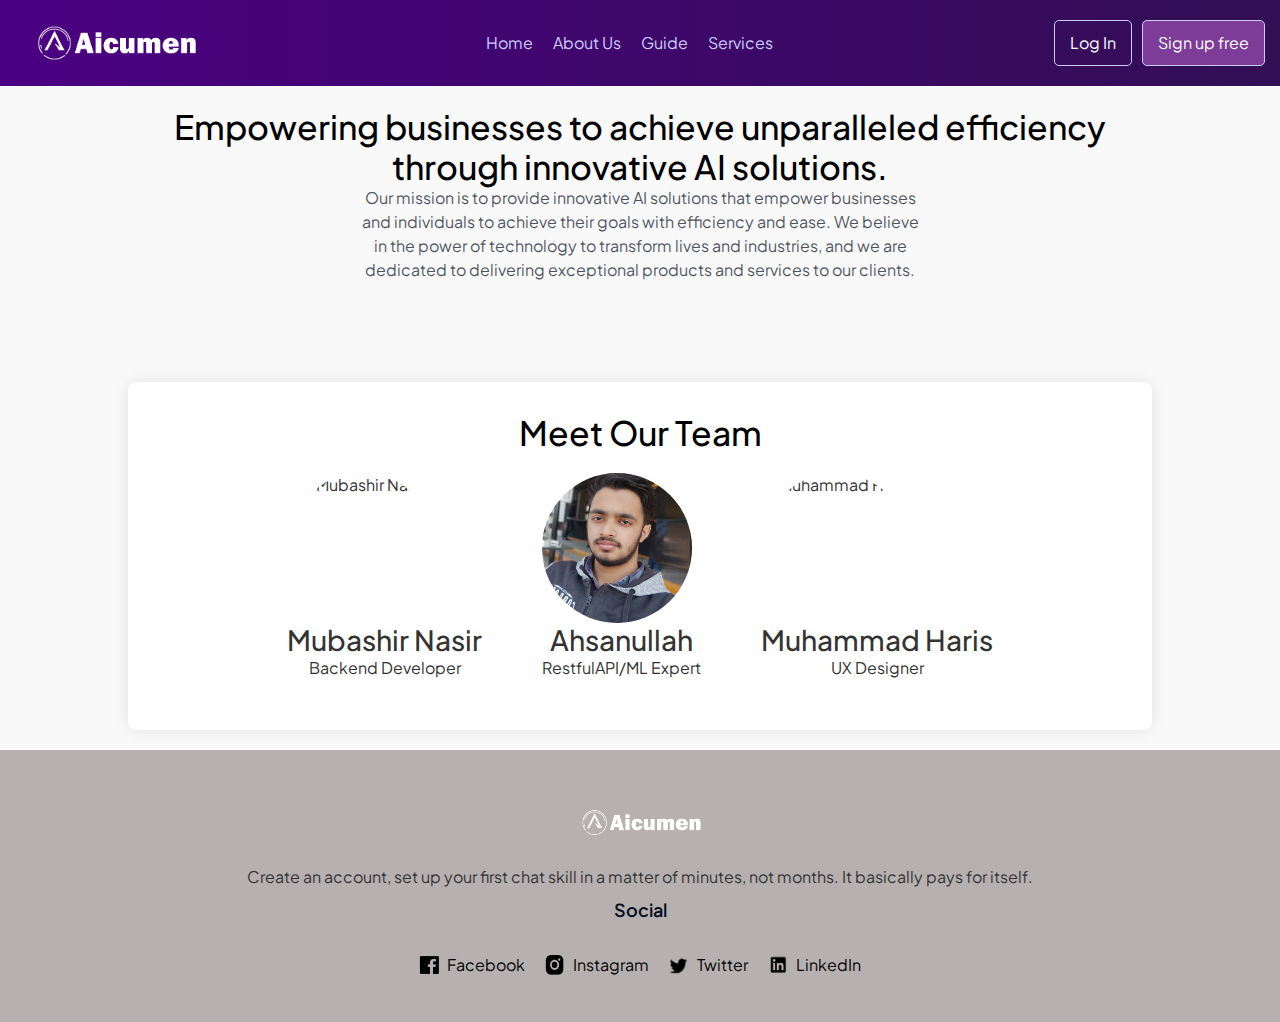
==== aboutus.html @ 12ede1b3 "Update aboutus.html" ====
<!DOCTYPE html>
<html lang="en">

<head>
    <meta charset="UTF-8">
    <meta name="viewport" content="width=device-width, initial-scale=1.0">
    <title>About Us - Aicumen.AI</title>
    <link href="https://fonts.googleapis.com/css2?family=Plus+Jakarta+Sans:wght@300;400;500;600;700;800&display=swap" rel="stylesheet">
    <link rel="stylesheet" href="assets/css/bootstrap.min.css">
    <link rel="stylesheet" href="assets/css/main.css">
    <style>
        body {
            font-family: 'Plus Jakarta Sans', sans-serif;
            margin: 0;
            padding: 0;
            background-color: #f9f9f9;
            color: #333;
            display: flex;
            flex-direction: column;
            min-height: 100vh;
        }

        header {
            background-image: linear-gradient(to right, #4B0082, #320e54);
            color: white;
            padding: 0 15px;
            display: flex;
            align-items: center;
            justify-content: space-between;
            width: 100%;
            position: relative;
            z-index: 1000;
        }

        .header-logo img {
            width: 200px;
            height: auto;
        }

        .nav-links {
            display: flex;
            align-items: center;
            justify-content: center;
            flex-grow: 1;
            z-index: 1000;
        }

        .nav-links a {
            color: #ccccff;
            margin: 0 10px;
            text-decoration: none;
            font-size: 1em;
            position: relative;
            z-index: 1000;
        }

        .nav-links a:hover {
            color: white;
        }

        .nav-buttons {
            display: flex;
            align-items: center;
            z-index: 1001;
        }

        .nav-buttons a {
            color: white;
            padding: 10px 15px;
            margin-left: 10px;
            text-decoration: none;
            border-radius: 5px;
            border: 1px solid #ccccff;
            position: relative;
            z-index: 1000;
        }

        .nav-buttons .signup {
            background-color: #7D3C98;
        }

        .nav-buttons .login:hover,
        .nav-buttons .signup:hover {
            background-color: #ccccff;
            color: #4B0082;
        }

        .menu-icon {
            display: none;
            flex-direction: column;
            cursor: pointer;
            z-index: 1002;
        }

        .menu-icon div {
            width: 25px;
            height: 3px;
            background-color: white;
            margin: 4px;
        }

        @media (max-width: 768px) {
            .nav-links,
            .nav-buttons {
                display: none;
                flex-direction: column;
                align-items: flex-start;
                width: 100%;
                background-color: #4B0082;
                position: absolute;
                top: 60px;
                left: 0;
                padding: 10px 0;
                z-index: 999;
            }

            .nav-links.show {
                display: flex;
            }

            .nav-buttons.show {
                display: flex;
                flex-direction: column;
                align-items: flex-start;
                width: 100%;
            }

            .nav-links a,
            .nav-buttons a {
                padding: 10px 20px;
                width: 100%;
                text-align: left;
                margin: 5px 0;
            }

            .menu-icon {
                display: flex;
            }
        }

        .container {
            width: 80%;
            margin: 0 auto;
            padding: 20px 0;
            flex: 1;
        }

        .content {
            background: white;
            padding: 30px;
            border-radius: 8px;
            box-shadow: 0 0 15px rgba(0, 0, 0, 0.1);
            text-align: center;
        }

        h2 {
            color: black;
            font-size: 2.1em;
        }

        .team-section {
            display: flex;
            flex-wrap: wrap;
            justify-content: center;
            gap: 20px;
        }

        .team-member {
            text-align: center;
            margin: 20px;
        }

        .team-member img {
            width: 150px;
            height: 150px;
            border-radius: 50%;
            object-fit: cover;
        }

        footer {
            background-color: #b7b0b0;
            color: #333;
            padding: 40px 0;
            display: flex;
            justify-content: center;
            align-items: center;
            flex-direction: column;
            width: 100%;
        }

        .footer-logo img {
            width: 150px;
            height: auto;
        }

        .footer-content p {
            margin: 10px 0;
        }

        .footer-socials {
            display: flex;
            text-align: center;
        }

        .footer-socials a {
            color: #000;
            margin: 5px 10px;
            text-decoration: none;
            display: flex;
            align-items: center;
            gap: 8px;
        }

        .footer-socials a img {
            width: 20px;
            height: 20px;
        }

        .footer-socials a:hover {
            color: #7D3C98;
        }
    </style>
</head>

<body>
    <header>
        <div class="header-logo">
            <a href="./index.html"><img src="logo/simple.png" alt="Aicumen.AI Logo"></a>
        </div>
        <nav class="nav-links" id="nav-links">
            <a href="./index.html">Home</a>
            <a href="./aboutus.html">About Us</a>
            <a href="./guide.html">Guide</a>
            <a href="./services.html">Services</a>
        </nav>
        <div class="nav-buttons" id="nav-buttons">
            <a href="#" class="login">Log In</a>
            <a href="#" class="signup">Sign up free</a>
        </div>
        <div class="menu-icon" id="menu-icon">
            <div></div>
            <div></div>
            <div></div>
        </div>
    </header>

    <section class="_conversation_chatbot_wrappper2">
        <div class="container">
            <div class="row">
                <div class="col-12">
                    <div class="_conversation_chatbot_title">
                        <h2 class="_conversation_chatbot_title_h4">Empowering businesses to achieve unparalleled efficiency through innovative AI solutions.</h2>
                        <p class="_conversation_chatbot_title_p">Our mission is to provide innovative AI solutions that empower businesses and individuals to achieve their goals with efficiency and ease. We believe in the power of technology to transform lives and industries, and we are dedicated to delivering exceptional products and services to our clients.</p>
                    </div>
                </div>
            </div>
        </div>
    </section>

    <div class="container">
        <div class="content">
            <div class="section">
                <h2>Meet Our Team</h2>
                <div class="team-section">
                    <div class="team-member">
                        <img src="aboutus/3.png" alt="Mubashir Nasir">
                        <h3>Mubashir Nasir</h3>
                        <p>Backend Developer</p>
                    </div>
                    <div class="team-member">
                        <img src="aboutus/1.png" alt="Ahsanullah">
                        <h3>Ahsanullah</h3>
                        <p>RestfulAPI/ML Expert</p>
                    </div>
                    <div class="team-member">
                        <img src="aboutus/3.png" alt="Muhammad Haris">
                        <h3>Muhammad Haris</h3>
                        <p>UX Designer</p>
                    </div>
                </div>
            </div>
        </div>
    </div>

    <footer>
        <div class="footer-logo">
            <img src="logo/simple.png" alt="Aicumen.AI Logo">
        </div>
        <div class="footer-content">
            <p>Create an account, set up your first chat skill in a matter of minutes, not months. It basically pays for itself.</p>
        </div>
        <h5 class="footer_chatbot_single_h5">Social</h5>
        <div class="footer-socials">
            <a href="https://facebook.com">
                <img src="socials/facebook.png" alt="Facebook">Facebook
            </a>
            <a href="https://instagram.com">
                <img src="socials/instagram.png" alt="Instagram">Instagram
            </a>
            <a href="https://twitter.com">
                <img src="socials/twitter.png" alt="Twitter">Twitter
            </a>
            <a href="https://linkedin.com">
                <img src="socials/linkedin.png" alt="LinkedIn">LinkedIn
            </a>
        </div>
    </footer>

    <script>
        const menuIcon = document.getElementById('menu-icon');
        const navLinks = document.getElementById('nav-links');
        const navButtons = document.getElementById('nav-buttons');

        menuIcon.addEventListener('click', () => {
            navLinks.classList.toggle('show');
            navButtons.classList.toggle('show');
        });
    </script>
</body>

</html>
---- assets/css/main.css ----
* {
	margin: 0;
	padding: 0;
	box-sizing: border-box;
}

body {
	margin: 0 auto;
	background: #E5E5E5;
}

a {
	text-decoration: none;
}

p {
	margin: 0px;
}

h1,
h2,
h3,
h4,
h5,
h6 {
	margin: 0px;
}

ul {
	padding: 0;
	margin: 0;
	list-style: none;
}

img {
	width: 100%;
	height: auto;
	display: block;
}

.navbar-toggler:focus {
	-webkit-box-shadow: none;
	box-shadow: none;
}

button:focus,
input:focus,
select:focus,
textarea:focus {
	outline: none;
	-webkit-box-shadow: none;
	box-shadow: none;
}

button:focus-visible,
input:focus-visible,
select:focus-visible,
textarea:focus-visible {
	outline: none;
	-webkit-box-shadow: none;
	box-shadow: none;
}

.navbar-light .navbar-toggler {
	border: 0;
}

/*header hero wrapeer css starts from here*/
._header_hero_nav {
	padding: 0;
}

.dropdown-toggle::after {
	display: none;
}

._header_hero_wrapper {
	padding: 20px 0 0;
	background: #000000;
	position: relative;
	z-index: 1;
	margin: 0 0 66px;
}

._header_hero_wrapper::before {
	position: absolute;
	content: '';
	left: 0;
	top: 0;
	width: 100%;
	right: 0;
	z-index: -1;
	background-image: url('../img/header_top_shape.png');
	height: 100%;
	background-position: center;
	background-size: cover;
}

._header_navbar_dropdown {
	background: #7262F6 !important;
	color: #fff;
}

._header_hero_shape1 {
	position: absolute;
	left: 0;
	top: 50%;
	transform: translateY(-50%);
	z-index: -1;
}

._header_hero_shape2 {
	position: absolute;
	z-index: -1;
	top: 50%;
	transform: translateY(-50%);
	right: 0;
}

._header_hero_navbar {
	justify-content: space-between;
}

._header_hero_contain {
	border: 1px solid rgba(255, 255, 255, .4);
	padding: 0 15px;
}

._header_hero_logo {
	margin: 0 35px 0 0;
	/* padding: 20px 36px 20px 20px; */
	border-right: 1px solid rgba(255, 255, 255, .4);

	height: 100px;
	width: auto;

}
.logo{
	margin: 5px 0px 0px -15px;
    height: 100px;
    width: auto;
   }
._header_navbar_dropdown {
	background: #333;
	color: #fff;
}

._header_navbar_dropdown_link {
	color: #fff;
}

._header_hero_logo_link {
	display: block;
	padding: 0;
	margin: 0;
}

._header_hero_item {
	margin-left: 34px;
}

._header_hero_item:first-child {
	margin-left: 0;
}

._header_hero_li_link {
	font-family: 'Plus Jakarta Sans';
	font-weight: 400;
	font-size: 16px;
	line-height: 1.2;
	color: #FFFFFF;
	transition: .2s all ease;
	display: block;
}

._header_hero_li_link_ic svg {
	margin: -2px 0 0 5px;
	transition: .2s all ease;
}

._header_hero_li_link:hover {
	color: #7262F6;
}

._header_hero_li_link:hover ._header_hero_li_link_ic svg path {
	stroke: #7262F6;
}

._header_hero_li_link.active {
	color: #7262F6;
}

._header_hero_li_link.active ._header_hero_li_link_ic svg path {
	stroke: #7262F6;
}

._header_hero_button_wrap {
	align-items: center;
}

.nav-item.dropdown._header_hero_r8_list_item1 {
	margin: 0 20px 0 0;
}

.navbar-nav._header_hero_r8_list {
	align-items: center;
}

._header_hero_r8_list_login {
	border: 0;
	font-family: 'Plus Jakarta Sans';
	font-weight: 400;
	font-size: 16px;
	line-height: 1.2;
	color: #FFFFFF;
	background-color: transparent;
	transition: .2s all ease;
}

._header_hero_btn2 {
	display: flex;
	align-items: center;
	justify-content: center;
	height: 50px;
	font-family: 'Plus Jakarta Sans';
	font-weight: 500;
	font-size: 16px;
	line-height: 1.2;
	background: rgba(255, 255, 255, 0.2);
	border: 0;
	transition: .2s all ease;
	color: #FFFFFF;
	padding: 0 30px;
}

._header_hero_btn2:hover {
	background: #7262F6;
	;
}

._header_hero_wrap {
	padding: 74px 0 56px;
	position: relative;
}

._header_hero_top_content {
	margin: 0 0 72px;
}

._header_hero_top_content {
	text-align: center;
}

._header_hero_top_content_h1 {
	font-family: 'Plus Jakarta Sans';
	font-weight: 800;
	font-size: 70px;
	line-height: 1.2;
	letter-spacing: 0.02em;
	color: #FFFFFF;
	margin: 0 auto 28px;
	max-width: 60%;
}

._header_hero_content_span {
	position: relative;
	z-index: 1;
	display: inline-block;
	width: 315px;
	height: 97px;
}

._header_hero_span_bg {
	position: absolute;
	content: "";
	background: url('../img/header_span_shape.png');
	left: 0;
	top: 0;
	right: 0;
	bottom: 0;
	width: 100%;
	height: 100%;
	z-index: -1;
	background-repeat: no-repeat;
	background-size: contain;
}

._header_hero_top_content_p {
	font-family: 'Plus Jakarta Sans';
	font-weight: 400;
	font-size: 18px;
	color: rgba(255, 255, 255, 0.8);
	line-height: 1.5;
	margin: 0 auto 46px;
	max-width: 50%;
}

._header_hero_top_content_button {
	display: flex;
	justify-content: center;
	margin: 0 0 16px;
}

._header_hero_input_grp {
	max-width: 312px;
	width: 100%;
}

._header_hero_input {
	height: 60px;
	padding: 0 22px;
	display: flex;
	justify-content: center;
	align-items: center;
	border: 0;
	background: #21202A;
	/* max-width: 312px;
	*/
	width: 100%;
	color: rgba(255, 255, 255, 0.7);
}

._header_hero_input::placeholder {
	font-family: 'Plus Jakarta Sans';
	font-weight: 400;
	font-size: 16px;
	line-height: 1.2;
	color: rgba(255, 255, 255, 0.7);
}

._header_hero_signup {
	height: 60px;
	display: flex;
	justify-content: center;
	align-items: center;
	background: #7262F6;
	font-family: 'Plus Jakarta Sans';
	font-weight: 600;
	font-size: 16px;
	line-height: 1.2;
	color: #FFFFFF;
	width: 160px;
	border: 0;
	transition: .2s all ease;
}

._header_hero_signup:hover {
	background: rgba(255, 255, 255, 0.2);
}

._header_hero_creditcard {
	display: flex;
	align-items: center;
	gap: 10px;
}

._header_credit_p {
	font-family: 'Plus Jakarta Sans';
	font-weight: 400;
	font-size: 12px;
	line-height: 1.2;
	color: #FFFFFF;
}

._header_hero_form_grp {
	max-width: 37%;
	margin: 0 auto;
}

._header_hero_bottom_row {
	justify-content: center;
	align-items: center;
}

/*Responsive */
@media only screen and (max-width: 1399px) {
	._header_hero_top_content_h1 {
		font-size: 60px;
	}

	._header_hero_content_span {
		width: 282px;
		height: 86px;
	}
}

@media only screen and (max-width: 1199px) {
	._header_hero_wrapper {
		margin: 0 0 30px;
	}

	._header_hero_top_content_h1 {
		font-size: 45px;
		margin: 0 auto 20px;
	}

	._header_hero_content_span {
		width: 202px;
		height: 62px;
	}

	._header_hero_top_content_p {
		margin: 0 auto 20px;
		max-width: 57%;
	}

	._header_hero_shape1 {
		max-width: 20%;
	}

	._header_hero_shape2 {
		max-width: 20%;
	}

	._header_hero_input {
		height: 50px;
		padding: 0 15px;
	}

	._header_hero_signup {
		height: 50px;
	}
}

/* Ipad pro */
@media only screen and (max-width: 991px) {
	._header_hero_list {
		margin: 20px 0 0;
	}

	.navbar-nav._header_hero_r8_list {
		align-items: flex-start;
		gap: 10px;
	}

	._header_hero_item {
		margin: 0 0 10px;
	}

	._header_navbar_toggle_icon {
		background-image: url('../img/menu.png') !important;
		width: 20px;
	}

	/* ._header_hero_logo {
		margin: 0;
		padding: 10px 20px 10px 0;

	} */

	._header_hero_contain {
		padding: 0 15px;
	}

	._header_hero_btn2 {
		height: 46px;
		padding: 0 15px;
		margin: 0 0 15px;
	}

	._header_hero_top_content_h1 {
		font-size: 40px;
	}

	._header_hero_content_span {
		width: 185px;
		height: 57px;
	}

	._header_hero_top_content_p {
		max-width: 65%;
		font-size: 16px;
	}

	._header_hero_form_grp {
		max-width: 45%;
	}

	._header_hero_input_grp {
		max-width: 200px;
	}

	._header_hero_wrapper {
		margin: 0;
	}
}

@media only screen and (max-width: 767px) {
	._header_hero_top_content_h1 {
		font-size: 35px;
		max-width: 72%;
	}

	._header_hero_content_span {
		width: 165px;
		height: 50px;
	}

	._header_hero_top_content_p {
		max-width: 66%;
	}

	._header_hero_form_grp {
		max-width: 56%;
	}

	._header_hero_input_grp {
		max-width: 176px;
	}
}

/* Mobile */
@media only screen and (max-width: 575px) {

	._header_hero_shape1,
	._header_hero_shape2 {
		display: none;
	}

	._header_hero_wrap {
		padding: 50px 0;
	}

	._header_hero_top_content_h1 {
		font-size: 30px;
		max-width: 100%;
	}

	._header_hero_content_span {
		width: 143px;
		height: 43px;
	}

	._header_hero_top_content_p {
		max-width: 100%;
	}

	._header_hero_form_grp {
		max-width: 72%;
	}

	._header_hero_signup {
		height: 40px;
		font-size: 14px;
		width: 97px;
	}

	._header_hero_input::placeholder {
		font-size: 14px;
	}

	._header_hero_input {
		height: 40px;
	}

	._header_hero_contain {
		margin: 0 15px;
	}

	._header_hero_creditcard {
		justify-content: center;
	}
}

@media only screen and (max-width: 420px) {
	._header_hero_form_grp {
		max-width: 100%;
	}
}

@media only screen and (max-width: 375px) {}

/*header wrapper css ends here*/
/*services chatbot wrapper css starts from here*/
._services_chatbot_wrapper {
	padding: 74px 0 75px 0;
}

._services_chatbot_title {
	text-align: center;
	margin: 0 0 48px;
}

._services_chatbot_title_h2 {
	font-family: 'Plus Jakarta Sans';
	font-weight: 700;
	font-size: 48px;
	line-height: 1.2;
	color: #040E21;
	margin: 0 auto 18px;
	max-width: 50%;
}

._services_chatbot_title_p {
	font-family: 'Plus Jakarta Sans';
	font-weight: 400;
	font-size: 16px;
	line-height: 1.4;
	color: #040E21;
	opacity: 0.7;
	margin: 0 auto;
	max-width: 40%;
}

._services_chatbot_single_box {
	text-align: center;
}

._services_chatbot_single_img1 {
	margin: 0 auto 31px;
	max-width: 116px;
}

._services_chatbot_single_img2 {
	margin: 0 auto 31px;
	max-width: 180px;
}

._services_chatbot_single_h4 {
	font-family: 'Plus Jakarta Sans';
	font-weight: 600;
	font-size: 34px;
	line-height: 1.2;
	color: #040E21;
	margin: 0 0 12px;
}

._servics_chatbot_single_p {
	font-family: 'Plus Jakarta Sans';
	font-weight: 400;
	font-size: 16px;
	line-height: 1.5;
	color: #040E21;
	opacity: 0.7;
	margin: 0 0 20px;
}

._services_chatbot_single_link {
	font-family: 'Plus Jakarta Sans';
	font-weight: 600;
	font-size: 16px;
	line-height: 1.2;
	color: #525F7F;
	transition: .2s all ease;
}

._services_chatbot_single_link:hover {
	color: #7262F6;
}

._services_chatbot_single_span svg path {
	transition: .2s all ease;
}

._services_chatbot_single_span svg {
	margin-left: 8px;
}

._services_chatbot_single_link:hover ._services_chatbot_single_span svg path {
	stroke: #7262F6;
}

/*Responsive */
@media only screen and (max-width: 1399px) {
	._services_chatbot_title_h2 {
		font-size: 41px;
	}

	._services_chatbot_title_p {
		max-width: 45%;
	}

	._services_chatbot_single_h4 {
		font-size: 31px;
	}
}

@media only screen and (max-width: 1199px) {
	._services_chatbot_title_h2 {
		max-width: 60%;
	}

	._services_chatbot_title_p {
		max-width: 53%;
	}

	._services_chatbot_single_h4 {
		font-size: 26px;
	}
}

/* Ipad pro */
@media only screen and (max-width: 991px) {
	._services_chatbot_title_h2 {
		max-width: 63%;
		font-size: 35px;
	}

	._services_chatbot_title_p {
		max-width: 60%;
	}
}

@media only screen and (max-width: 767px) {
	._services_chatbot_title_h2 {
		max-width: 91%;
	}

	._services_chatbot_title_p {
		max-width: 90%;
	}

	._services_chatbot_single_h4 {
		font-size: 22px;
	}

	._servics_chatbot_single_p {
		font-size: 13px;
	}
}

/* Mobile */
@media only screen and (max-width: 575px) {
	._services_chatbot_wrapper {
		padding: 50px 0 20px;
	}

	._services_chatbot_title_h2 {
		max-width: 100%;
		font-size: 30px;
	}

	._servics_chatbot_single_p {
		font-size: 16px;
		max-width: 70%;
		margin: 0 auto 20px;
	}

	._services_chatbot_single_box {
		margin: 0 0 30px;
	}
}

@media only screen and (max-width: 420px) {
	._services_chatbot_title_h2 {
		font-size: 25px;
		margin: 0 0 10px;
	}
}

@media only screen and (max-width: 375px) {}

/*services chatbot wrapper css ends here*/
/*feature1 chatbot wrapper css starts from here*/
._feature1_chatbot_wrapper {
	padding: 74px 0;
}

._feature1_chatbot_content_h2 {
	font-family: 'Plus Jakarta Sans';
	font-weight: 700;
	font-size: 48px;
	line-height: 1.2;
	color: #040E21;
	margin: 0 0 18px;
}

._feature1_chatbot_content_p {
	font-family: 'Plus Jakarta Sans';
	font-weight: 400;
	font-size: 18px;
	line-height: 1.5;
	color: #040E21;
	margin: 0 0 36px;
	max-width: 80%;
}

._feature_chatbot_btn {
	height: 60px;
	display: flex;
	justify-content: center;
	align-items: center;
	background: #7262F6;
	padding: 0 28px;
	font-family: 'Plus Jakarta Sans';
	font-weight: 600;
	font-size: 18px;
	line-height: 1.2;
	color: #FFFFFF;
	transition: .2s all ease;
	border: 0;
}

._feature_chatbot_btn:hover {
	background-color: #040E21;
}

._feature1_chatbot_content_img_div {
	max-width: 74%;
	margin: 0 0 0 auto;
}

/*Responsive */
@media only screen and (max-width: 1399px) {
	._feature1_chatbot_content_h2 {
		font-size: 45px;
	}
}

@media only screen and (max-width: 1199px) {
	._feature1_chatbot_content_p {
		font-size: 16px;
		max-width: 88%;
	}
}

/* Ipad pro */
@media only screen and (max-width: 991px) {
	._feature1_chatbot_content_h2 {
		font-size: 36px;
	}

	._feature1_chatbot_content_p {
		max-width: 100%;
	}
}

@media only screen and (max-width: 767px) {
	._feature1_chatbot_row {
		flex-direction: column-reverse;
	}

	._feature1_chatbot_content_img_div {
		margin: 0 auto 30px;
	}

	._feature1_chatbot_wrapper {
		padding: 0 0 70px;
	}

	._feature1_chatbot_content_h2 {
		text-align: center;
	}

	._feature1_chatbot_content_p {
		text-align: center;
	}

	._feature_chatbot_btn {
		height: 50px !important;
		padding: 0 20px !important;
		font-size: 16px !important;
		margin: 0 auto;
	}
}

/* Mobile */
@media only screen and (max-width: 575px) {
	._feature1_chatbot_content_h2 {
		font-size: 30px;
	}
}

@media only screen and (max-width: 420px) {
	._feature1_chatbot_content_h2 {
		font-size: 25px;
		margin: 0 0 10px;
	}

	._feature_chatbot_btn {
		height: 40px !important;
		padding: 0 15px !important;
		font-size: 13px !important;
		margin: 0 auto;
	}

	._feature1_chatbot_content_p {
		margin: 0 0 20px;
	}
}

@media only screen and (max-width: 375px) {}

/*feature1 chatbot wrapper css ends here*/
/*feature2 chatbot wrapper css starts from here*/
._feature2_chatbot_wrapper {
	padding: 51px 0;
}

._feature2_chatbot_content_h2 {
	font-family: 'Plus Jakarta Sans';
	font-weight: 700;
	font-size: 48px;
	line-height: 1.2;
	color: #040E21;
	margin: 0 0 18px;
	max-width: 80%;
}

._feature2_chatbot_content_p {
	font-family: 'Plus Jakarta Sans';
	font-weight: 400;
	font-size: 18px;
	line-height: 1.5;
	color: #040E21;
	margin: 0 0 36px;
	max-width: 80%;
}

._feature_chatbot_btn {
	height: 60px;
	display: flex;
	justify-content: center;
	align-items: center;
	background: #7262F6;
	padding: 0 28px;
	font-family: 'Plus Jakarta Sans';
	font-weight: 600;
	font-size: 18px;
	line-height: 1.2;
	color: #FFFFFF;
	transition: .2s all ease;
	border: 0;
}

._feature_chatbot_btn:hover {
	background-color: #040E21;
}

._feature2_chatbot_content_img_div {
	max-width: 76%;
}

/*Responsive */
@media only screen and (max-width: 1399px) {
	._feature2_chatbot_content_h2 {
		font-size: 45px;
	}
}

@media only screen and (max-width: 1199px) {
	._feature2_chatbot_content_p {
		font-size: 16px;
		max-width: 88%;
	}

	._feature2_chatbot_content_h2 {
		max-width: 100%;
	}
}

/* Ipad pro */
@media only screen and (max-width: 991px) {
	._feature2_chatbot_content_h2 {
		font-size: 36px;
	}

	._feature2_chatbot_content_p {
		max-width: 100%;
	}
}

@media only screen and (max-width: 767px) {
	._feature2_chatbot_content_img_div {
		margin: 0 auto;
	}

	._feature2_chatbot_wrapper {
		padding: 0 0 70px;
	}

	._feature2_chatbot_content_h2 {
		text-align: center;
	}

	._feature2_chatbot_content_p {
		text-align: center;
	}

	._feature2_chatbot_content {
		margin: 0;
	}
}

/* Mobile */
@media only screen and (max-width: 575px) {
	._feature2_chatbot_content_h2 {
		font-size: 30px;
	}
}

@media only screen and (max-width: 420px) {
	._feature2_chatbot_content_h2 {
		font-size: 25px;
		margin: 0 0 10px;
	}

	._feature2_chatbot_content_p {
		margin: 0 0 20px;
	}
}

@media only screen and (max-width: 375px) {}

/*feature2 chatbot wrapper css ends from here*/
/*feature3 chatbot wrapper css starts from here*/
._feature3_chatbot_wrapper {
	padding: 48px 0 69px;
}

._feature3_chatbot_content_h2 {
	font-family: 'Plus Jakarta Sans';
	font-weight: 700;
	font-size: 48px;
	line-height: 1.2;
	color: #040E21;
	margin: 0 0 18px;
	max-width: 70%;
}

._feature3_chatbot_content_p {
	font-family: 'Plus Jakarta Sans';
	font-weight: 400;
	font-size: 18px;
	line-height: 1.5;
	color: #040E21;
	max-width: 80%;
}

._feature3_chatbot_content_img_div {
	max-width: 85%;
	margin: 0 0 0 auto;
}

/*Responsive */
@media only screen and (max-width: 1399px) {
	._feature3_chatbot_content_h2 {
		font-size: 45px;
		max-width: 75%;
	}
}

@media only screen and (max-width: 1199px) {
	._feature3_chatbot_content_p {
		font-size: 16px;
		max-width: 88%;
	}

	._feature3_chatbot_content_h2 {
		max-width: 100%;
	}
}

/* Ipad pro */
@media only screen and (max-width: 991px) {
	._feature3_chatbot_content_h2 {
		font-size: 36px;
	}

	._feature3_chatbot_content_p {
		max-width: 100%;
	}
}

@media only screen and (max-width: 767px) {
	._feature3_chatbot_row {
		flex-direction: column-reverse;
	}

	._feature3_chatbot_content_img_div {
		margin: 0 auto 30px;
	}

	._feature3_chatbot_wrapper {
		padding: 0 0 70px;
	}

	._feature3_chatbot_content_h2 {
		text-align: center;
	}

	._feature3_chatbot_content_p {
		text-align: center;
	}
}

/* Mobile */
@media only screen and (max-width: 575px) {
	._feature3_chatbot_content_h2 {
		font-size: 30px;
	}
}

@media only screen and (max-width: 420px) {
	._feature3_chatbot_content_h2 {
		font-size: 25px;
		margin: 0 0 10px;
	}

	._feature3_chatbot_content_p {
		margin: 0 0 20px;
	}
}

@media only screen and (max-width: 375px) {}

/*feature3 chatbot wrapper css ends from here*/
/*feature3 chatbot wrapper css starts from here*/
._feature4_chatbot_wrapper {
	padding: 71px 0 113px;
}

._feature4_chatbot_content_h2 {
	font-family: 'Plus Jakarta Sans';
	font-weight: 700;
	font-size: 48px;
	line-height: 1.2;
	color: #040E21;
	margin: 0 0 18px;
	max-width: 70%;
}

._feature4_chatbot_content_p {
	font-family: 'Plus Jakarta Sans';
	font-weight: 400;
	font-size: 18px;
	line-height: 1.5;
	color: #040E21;
	max-width: 80%;
	margin: 0 0 38px;
}

._feature4_chatbot_list_group {
	display: flex;
	gap: 68px;
}

._feature4_chatbot_item {
	font-family: 'Plus Jakarta Sans';
	font-weight: 400;
	font-size: 16px;
	line-height: 1.2;
	color: #040E21;
	opacity: 0.8;
	position: relative;
	margin: 0 0 24px;
	padding: 0 0 0 20px;
}

._feature4_chatbot_item::before {
	position: absolute;
	left: 0;
	content: "";
	width: 9px;
	height: 9px;
	background-color: #7262F6;
	border-radius: 50%;
	top: 50%;
	transform: translateY(-50%);
}

._feature4_chatbot_item:last-child {
	margin: 0;
}

._feature4_chatbot_content_img_div {
	max-width: 80%;
}

/*Responsive */
@media only screen and (max-width: 1399px) {
	._feature4_chatbot_content_h2 {
		font-size: 45px;
		max-width: 77%;
	}
}

@media only screen and (max-width: 1199px) {
	._feature4_chatbot_content_p {
		font-size: 16px;
		max-width: 88%;
	}

	._feature4_chatbot_content_h2 {
		max-width: 100%;
	}
}

/* Ipad pro */
@media only screen and (max-width: 991px) {
	._feature4_chatbot_content_h2 {
		font-size: 36px;
	}

	._feature4_chatbot_content_p {
		max-width: 100%;
	}

	._feature4_chatbot_list_group {
		gap: 17px;
	}
}

@media only screen and (max-width: 767px) {

	/* ._feature4_chatbot_row{
		flex-direction: column-reverse;
   }
	*/
	._feature4_chatbot_content_img_div {
		margin: 0 auto 30px;
	}

	._feature4_chatbot_wrapper {
		padding: 0 0 70px;
	}

	._feature4_chatbot_content_h2 {
		text-align: center;
	}

	._feature4_chatbot_content_p {
		text-align: center;
	}

	._feature4_chatbot_list_group {
		justify-content: center;
	}
}

/* Mobile */
@media only screen and (max-width: 575px) {
	._feature4_chatbot_content_h2 {
		font-size: 30px;
	}
}

@media only screen and (max-width: 420px) {
	._feature4_chatbot_content_h2 {
		font-size: 25px;
		margin: 0 0 10px;
	}

	._feature4_chatbot_content_p {
		margin: 0 0 20px;
	}
}
.row {
    justify-content: center;
    --bs-gutter-x: 1.5rem;
    --bs-gutter-y: 0;
    display: flex;
    flex-wrap: wrap;
    margin-top: calc(-1* var(--bs-gutter-y));
    margin-right: calc(-.5* var(--bs-gutter-x));
    margin-left: calc(-.5* var(--bs-gutter-x));
}
@media only screen and (max-width: 375px) {}

/*feature4 chatbot wrapper css ends from here*/
/*conversation chatbot wrapper starts from here*/
._conversation_chatbot_wrappper {
	padding: 76px 0 85px;
	background: #FFFFFF;
	margin: 0 0 36px;
}

._conversation_chatbot_title {
	text-align: center;
	margin: 0 0 60px;
}

._conversation_chatbot_title_h2 {
	font-family: 'Plus Jakarta Sans';
	font-weight: 700;
	font-size: 48px;
	line-height: 1.2;
	color: #040E21;
	margin: 0 auto 18px;
	max-width: 50%;
}

._conversation_chatbot_title_p {
	font-family: 'Plus Jakarta Sans';
	font-weight: 400;
	font-size: 18px;
	line-height: 1.5;
	color: #040E21;
	opacity: 0.7;
	max-width: 55%;
	margin: 0 auto;
}

._conversation_chatbot_single {
	background: #040E21;
	border-radius: 30px;
	padding: 36px 30px 44px;
	display: flex;
	gap: 24px;
}

._conversation_chatbot_logo {
	flex-basis: 32%;
}

._conversation_chatbot_content_h3 {
	font-family: 'Plus Jakarta Sans';
	font-weight: 700;
	font-size: 42px;
	line-height: 1.2;
	color: #FAFBFD;
	margin: 0 0 18px;
}

._conversation_chatbot_content_p {
	font-family: 'Plus Jakarta Sans';
	font-weight: 400;
	font-size: 16px;
	line-height: 1.5;
	color: #FFFFFF;
	opacity: 0.7;
	margin: 0 0 34px;
	max-width: 73%;
}

._conversation_chatbot_content_link {
	font-family: 'Plus Jakarta Sans';
	font-weight: 600;
	font-size: 16px;
	line-height: 1.2;
	color: #525F7F;
	transition: .2s all ease;
}

._conversation_chatbot_content_link:hover {
	color: #7262F6;
}

._conversation_chatbot_content_span {
	margin-left: 6px;
}

._conversation_chatbot_content_span svg path {
	transition: .2s all ease;
}

._conversation_chatbot_content_link:hover ._conversation_chatbot_content_span svg path {
	stroke: #7262F6;
}

/*Responsive */
@media only screen and (max-width: 1399px) {
	._conversation_chatbot_title_h2 {
		font-size: 44px;
	}

	._conversation_chatbot_title_p {
		font-size: 16px;
	}

	._conversation_chatbot_content_p {
		max-width: 80%;
	}

	._conversation_chatbot_logo {
		flex-basis: 25%;
	}
}

@media only screen and (max-width: 1199px) {
	._conversation_chatbot_title_h2 {
		font-size: 40px;
		max-width: 60%;
	}

	._conversation_chatbot_title_p {
		max-width: 67%;
	}

	._conversation_chatbot_content_h3 {
		font-size: 30px;
	}

	._conversation_chatbot_content_p {
		max-width: 100%;
		margin: 0 0 25px;
	}

	._conversation_chatbot_single {
		padding: 36px 20px 44px;
		gap: 15px;
	}
}

/* Ipad pro */
@media only screen and (max-width: 991px) {
	._conversation_row {
		justify-content: center;
	}

	._conversation_chatbot_content_p {
		max-width: 96%;
	}

	._conversation_chatbot_single {
		margin-bottom: 20px;
	}

	._conversation_chatbot_title_h2 {
		font-size: 35px;
		max-width: 64%;
	}

	._conversation_chatbot_title_p {
		max-width: 90%;
	}
}

@media only screen and (max-width: 767px) {
	._conversation_chatbot_title_h2 {
		max-width: 86%;
	}

	._conversation_chatbot_logo {
		flex-basis: 10%;
	}
}

/* Mobile */
@media only screen and (max-width: 575px) {
	._conversation_chatbot_logo {
		flex-basis: 18%;
	}

	._conversation_chatbot_content_h3 {
		font-size: 25px;
	}

	._conversation_chatbot_wrappper {
		padding: 50px 0 30px;
		margin: 0 0 30px;
	}

	._conversation_chatbot_title_h2 {
		font-size: 30px;
		max-width: 90%;
	}

	._conversation_chatbot_title_p {
		max-width: 100%;
	}

	._conversation_chatbot_title {
		margin: 0 0 40px;
	}

	._conversation_chatbot_single {
		max-width: 370px;
		margin: 0 auto 20px;
	}
}

@media only screen and (max-width: 420px) {
	._conversation_chatbot_title_h2 {
		font-size: 25px;
		margin: 0 auto 10px;
	}

	._conversation_chatbot_content_h3 {
		font-size: 23px;
		margin: 0 0 10px;
	}
}

@media only screen and (max-width: 375px) {}

/*conversation chatbot wrapper ends here*/
/*testimonial chatbot wrapper starts from here*/
._testimonial_chatbot_wrapper {
	padding: 85px 0;
	position: relative;
	z-index: 1;
}

._testimonial_chatbot_wrapper::before {
	position: absolute;
	content: "";
	left: 0;
	top: 0;
	width: 100%;
	height: 100%;
	z-index: -1;
	background-image: url('../img/testimonial_full_shape.png');
	background-size: cover;
}

._testimonial_chatbot_title {
	margin: 0 0 60px;
}

._testimonial_chatbot_title_h2 {
	font-family: 'Plus Jakarta Sans';
	font-weight: 700;
	font-size: 48px;
	line-height: 1.2;
	color: #040E21;
	margin: 0 0 18px;
}

._testimonial_chatbot_title_p {
	font-family: 'Plus Jakarta Sans';
	font-weight: 400;
	font-size: 18px;
	line-height: 1.5;
	color: #040E21;
	opacity: 0.7;
	max-width: 70%;
}

._testimonial_chatbot_button {
	display: flex;
	justify-content: flex-end;
}

._testimonial_chatbot_btn {
	height: 60px;
	display: flex;
	justify-content: center;
	align-items: center;
	padding: 0 28px;
	font-family: 'Plus Jakarta Sans';
	font-weight: 600;
	font-size: 18px;
	line-height: 1.2;
	color: #FFFFFF;
	background: #7262F6;
	border: 0;
	transition: .2s all ease;
}

._testimonial_chatbot_btn:hover {
	background-color: #040E21;
}

._testimonial_chatbot_single_top1,
._testimonial_chatbot_single_top2,
._testimonial_chatbot_single_top3,
._testimonial_chatbot_single_top4,
._testimonial_chatbot_single_top5,
._testimonial_chatbot_single_top6 {
	padding: 15px 17px 14px;
	background-size: cover;
	background-repeat: no-repeat;
	width: 100%;
	border-radius: 22px 18px 0 0;
}

._testimonial_chatbot_single_top1 {
	background-image: url('../img/testimonial_shape.png');
}

._testimonial_chatbot_single_top2 {
	background-image: url('../img/testimonial_shape2.png');
}

._testimonial_chatbot_single_top3 {
	background-image: url('../img/testimonial_shape3.png');
}

._testimonial_chatbot_single_top4 {
	background-image: url('../img/testimonial_shape4.png');
}

._testimonial_chatbot_single_top5 {
	background-image: url('../img/testimonial_shape5.png');
}

._testimonial_chatbot_single_top6 {
	background-image: url('../img/testimonial_shape6.png');
}

._testimonial_chatbot_single_bottom {
	padding: 24px 11px 26px 26px;
}

._testimonial_chatbot_single_p {
	font-family: 'Plus Jakarta Sans';
	font-weight: 400;
	font-size: 20px;
	line-height: 1.2;
	color: #040E21;
	margin: 0 0 16px;
}

._testimonial_chatbot_single_span {
	display: block;
	font-family: 'Plus Jakarta Sans';
	font-weight: 400;
	font-size: 16px;
	line-height: 1.2;
	color: #040E21;
	opacity: 0.7;
}

._testimonial_chatbot_single_div1,
._testimonial_chatbot_single_div2,
._testimonial_chatbot_single_div3 {
	margin: 0 0 40px;
}

._testimonial_chatbot_single {
	border: 1px solid rgba(4, 14, 33, 1);
	border-radius: 24px 22px 20px 20px;
}

._testimonial_chatbot_single_list {
	display: flex;
	align-items: center;
	gap: 6px;
}

._testimonial_chatbot_single_item {
	width: 24px;
	height: 24px;
}

/*Responsive */
@media only screen and (max-width: 1399px) {
	._testimonial_chatbot_title_h2 {
		font-size: 44px;
	}

	._testimonial_chatbot_title_p {
		max-width: 81%;
	}

	._testimonial_chatbot_single_p {
		font-size: 16px;
	}
}

@media only screen and (max-width: 1199px) {
	._testimonial_chatbot_title_h2 {
		font-size: 40px;
	}

	._testimonial_chatbot_title_p {
		font-size: 16px;
	}

	._testimonial_chatbot_single_p {
		font-size: 15px;
	}
}

/* Ipad pro */
@media only screen and (max-width: 991px) {
	._testimonial_chatbot_title_h2 {
		font-size: 35px;
		margin: 0 0 10px;
	}

	._testimonial_chatbot_title_p {
		max-width: 100%;
	}
}

@media only screen and (max-width: 767px) {}

/* Mobile */
@media only screen and (max-width: 575px) {
	._testimonial_chatbot_wrapper {
		padding: 50px 0 30px;
	}

	._testimonial_chatbot_title {
		margin: 0 0 30px;
		text-align: center;
	}

	._testimonial_chatbot_btn {
		height: 50px;
		padding: 0 20px;
		font-size: 16px;
		transition: .2s all ease;
	}

	._testimonial_chatbot_button {
		justify-content: center;
		margin: 0 0 50px;
	}

	._testimonial_chatbot_single_div1,
	._testimonial_chatbot_single_div2,
	._testimonial_chatbot_single_div3,
	._testimonial_chatbot_single_div4,
	._testimonial_chatbot_single_div5,
	._testimonial_chatbot_single_div6 {
		margin: 0 auto 20px;
		max-width: 370px;
	}

	._testimonial_chatbot_title_h2 {
		font-size: 30px;
	}
}

@media only screen and (max-width: 420px) {
	._testimonial_chatbot_btn {
		height: 40px;
		padding: 0 15px;
		font-size: 13px;
	}

	._testimonial_chatbot_title {
		margin: 0 0 15px;
	}

	._testimonial_chatbot_title_h2 {
		font-size: 25px;
		margin: 0 0 10px;
	}
}

@media only screen and (max-width: 375px) {}

/*testimonial chatbot wrapper ends here*/
/*cta chatbot wrapper starts from here*/
._cta_chatbot_wrapper {
	padding: 128px 0 126px;
	position: relative;
	z-index: 1;
	background: url('../img/subscribe_image.png'), #040E21;
	width: 100%;
	height: 100%;
	background-size: cover;
	background-position: center;
}

._cta_chatbot_wrapper::after {
	position: absolute;
	content: "";
	left: 0;
	top: 0;
	background: radial-gradient(81.16% 143.98% at 50% -5.92%, rgba(69, 42, 150, 0.7) 0%, rgba(0, 0, 0, 0) 100%);
	width: 100%;
	height: 100%;
	z-index: -1;
	right: 0;
}

._cta_chatbot_content {
	text-align: center;
}

._cta_chatbot_title {
	margin: 0 0 48px;
}

._cta_chatbot_title_h2 {
	font-family: 'Plus Jakarta Sans';
	font-weight: 700;
	font-size: 50px;
	line-height: 1.2;
	color: #FFFFFF;
	margin: 0 0 18px;
}

._cta_chatbot_title_p {
	font-family: 'Plus Jakarta Sans';
	font-weight: 400;
	font-size: 16px;
	line-height: 1.5;
	color: #FFFFFF;
	max-width: 44%;
	margin: 0 auto;
}

._cta_chatbot_content_button {
	display: flex;
	justify-content: center;
}

._cta_chatbot_content_input_grp {
	max-width: 312px;
	width: 100%;
}

._cta_chatbot_content_input {
	height: 60px;
	padding: 0 22px;
	display: flex;
	justify-content: center;
	align-items: center;
	border: 0;
	background: #21202A;
	width: 100%;
	color: rgba(255, 255, 255, 0.7);
}

._cta_chatbot_content_input::placeholder {
	font-family: 'Plus Jakarta Sans';
	font-weight: 400;
	font-size: 16px;
	line-height: 1.2;
	color: rgba(255, 255, 255, 0.7);
}

._cta_chatbot_content_signup {
	height: 60px;
	display: flex;
	justify-content: center;
	align-items: center;
	background: #7262F6;
	font-family: 'Plus Jakarta Sans';
	font-weight: 600;
	font-size: 16px;
	line-height: 1.2;
	color: #FFFFFF;
	padding: 0 34px;
	border: 0;
	transition: .2s all ease;
}

._cta_chatbot_content_signup:hover {
	background: rgba(255, 255, 255, 0.2);
}

/*Responsive */
@media only screen and (max-width: 1399px) {
	._cta_chatbot_title_h2 {
		font-size: 45px;
	}

	._cta_chatbot_title_p {
		max-width: 47%;
	}
}

@media only screen and (max-width: 1199px) {
	._cta_chatbot_title_h2 {
		font-size: 40px;
	}

	._cta_chatbot_title_p {
		max-width: 56%;
	}
}

/* Ipad pro */
@media only screen and (max-width: 991px) {
	._cta_chatbot_wrapper {
		padding: 100px 0;
	}

	._cta_chatbot_title_h2 {
		font-size: 35px;
	}

	._cta_chatbot_title_p {
		max-width: 60%;
	}

	._cta_chatbot_content_signup {
		padding: 0 20px;
	}

	._cta_chatbot_content_input_grp {
		max-width: 225px;
	}
}

@media only screen and (max-width: 767px) {
	._cta_chatbot_wrapper {
		padding: 70px 0;
	}

	._cta_chatbot_title {
		margin: 0 0 30px;
	}

	._cta_chatbot_title_p {
		max-width: 82%;
	}

	._cta_chatbot_content_input {
		height: 50px;
		padding: 0 13px;
	}

	._cta_chatbot_content_signup {
		padding: 0 15px;
		height: 50px;
	}
}

/* Mobile */
@media only screen and (max-width: 575px) {
	._cta_chatbot_wrapper {
		padding: 50px 0;
	}

	._cta_chatbot_title_h2 {
		font-size: 30px;
	}

	._cta_chatbot_title_p {
		max-width: 100%;
	}

	._cta_chatbot_content_signup {
		font-size: 14px;
	}

	._cta_chatbot_content_input::placeholder {
		font-size: 14px;
	}
}

@media only screen and (max-width: 420px) {
	._cta_chatbot_content_input {
		padding: 0 13px;
	}

	._cta_chatbot_content_signup {
		padding: 0 13px;
	}

	._cta_chatbot_title_h2 {
		font-size: 25px;
		margin: 0 auto 10px;
	}
}

@media only screen and (max-width: 375px) {
	._cta_chatbot_title_h2 {
		font-size: 28px;
	}

	._cta_chatbot_content_input_grp {
		max-width: 184px;
	}
}

/*cta chatbot wrapper ends here*/
/*footer chatbot wrapper starts from her*/
._footer_chatbot_wrapper {
	padding: 84px 0 50px;
	background-color: rgb(183, 176, 176);
}

._footer_chatbot_logo {
	width: 150px;
	display: block;
	margin: 0 0 18px;
}

._footer_chatbot_logo_p {
	font-family: 'Plus Jakarta Sans';
	font-weight: 400;
	font-size: 16px;
	line-height: 1.5;
	color: #040E21;
	opacity: 0.6;
	max-width: 56%;
}

.footer_chatbot_single_h5 {
	font-family: 'Plus Jakarta Sans';
	font-weight: 600;
	font-size: 18px;
	line-height: 1.2;
	color: #040E21;
	margin: 0 0 28px;
}

.footer_chatbot_single_item {
	margin: 0 0 20px;
}

.footer_chatbot_single_item:last-child {
	margin: 0;
}

.footer_chatbot_single_link {
	display: block;
	font-family: 'Plus Jakarta Sans';
	font-weight: 400;
	font-size: 16px;
	line-height: 1.2;
	color: #040E21;
	opacity: 0.7;
	transition: .2s all ease;
}

.footer_chatbot_single_link:hover {
	opacity: 1;
}

.footer_chatbot_media_link {
	margin-right: 10px;
}

.footer_chatbot_media_item {
	margin: 0 0 23px;
}

.footer_chatbot_media_span2 {
	font-family: 'Plus Jakarta Sans';
	font-weight: 400;
	font-size: 16px;
	line-height: 1.2;
	color: #040E21;
	opacity: 0.7;
	transition: .2s all ease;
}

.footer_chatbot_media_span2:hover {
	opacity: 1;
}

.footer_chatbot_media_item:last-child {
	margin: 0;
}

._footer_chatbot_list_box1 {
	margin: 0 0 78px;
}

._footer_chatbot_bottom {
	margin: 70px 0 0;
	padding: 20px 0 0;
	border-top: 1px solid rgba(4, 14, 33, 0.2);
}

._footer_chatbot_bottom_list {
	display: flex;
	gap: 88px;
}

._footer_chatbot_bottom_link {
	font-family: 'Plus Jakarta Display';
	font-weight: 400;
	font-size: 16px;
	line-height: 1.2;
	color: #040E21;
	opacity: 0.6;
}

._footer_chetbot_copyright_link {
	font-family: 'Plus Jakarta Display';
	font-weight: 400;
	font-size: 16px;
	line-height: 1.2;
	text-align: right;
	color: #040E21;
	opacity: 0.6;
}

._footer_chetbot_copyright {
	text-align: right;
}

/*Responsive */
@media only screen and (max-width: 1399px) {
	._footer_chatbot_logo_p {
		max-width: 65%;
	}
	
}

@media only screen and (max-width: 1199px) {
	._footer_chatbot_logo_p {
		max-width: 94%;
	}
}

/* Ipad pro */
@media only screen and (max-width: 991px) {
	._footer_chatbot_logo_content {
		text-align: center;
		margin: 0 0 30px;
	}

	._footer_chatbot_logo {
		margin: 0 auto 18px;
	}

	._footer_chatbot_logo_p {
		max-width: 80%;
		margin: 0 auto;
	}

	._footer_chatbot_list_box1 {
		margin: 0 0 40px;
	}
}

@media only screen and (max-width: 767px) {
	._footer_chatbot_list_box1 {
		margin: 0 0 36px;
	}

	._footer_chatbot_bottom {
		margin: 50px 0 0;
	}

	._footer_chatbot_bottom_list {
		gap: 14px;
	}
}

/* Mobile */
@media only screen and (max-width: 575px) {
	._footer_chatbot_logo_p {
		max-width: 100%;
	}

	.footer_chatbot_single_h5 {
		font-size: 17px;
		margin: 0 0 15px;
	}

	.footer_chatbot_single_item {
		margin: 0 0 10px;
	}

	._footer_chatbot_list_box1 {
		margin: 0 0 25px;
	}

	._footer_media_row {
		margin: 25px 0 0;
	}

	.footer_chatbot_media_link {
		margin-right: 3px;
	}

	.footer_chatbot_media_item {
		margin: 0 0 10px;
	}

	.footer_chatbot_single_content {
		margin: 0 0 25px;
	}

	._footer_chatbot_bottom_list {
		justify-content: center;
	}

	._footer_chetbot_copyright {
		text-align: center;
	}

	._footer_chatbot_wrapper {
		padding: 50px 0 20px;
	}

	._footer_chatbot_bottom {
		margin: 0;
	}

	._footer_media_row {
		margin: 0;
	}
}

@media only screen and (max-width: 420px) {}

@media only screen and (max-width: 375px) {}

/*footer chatbot wrapper ends here*/
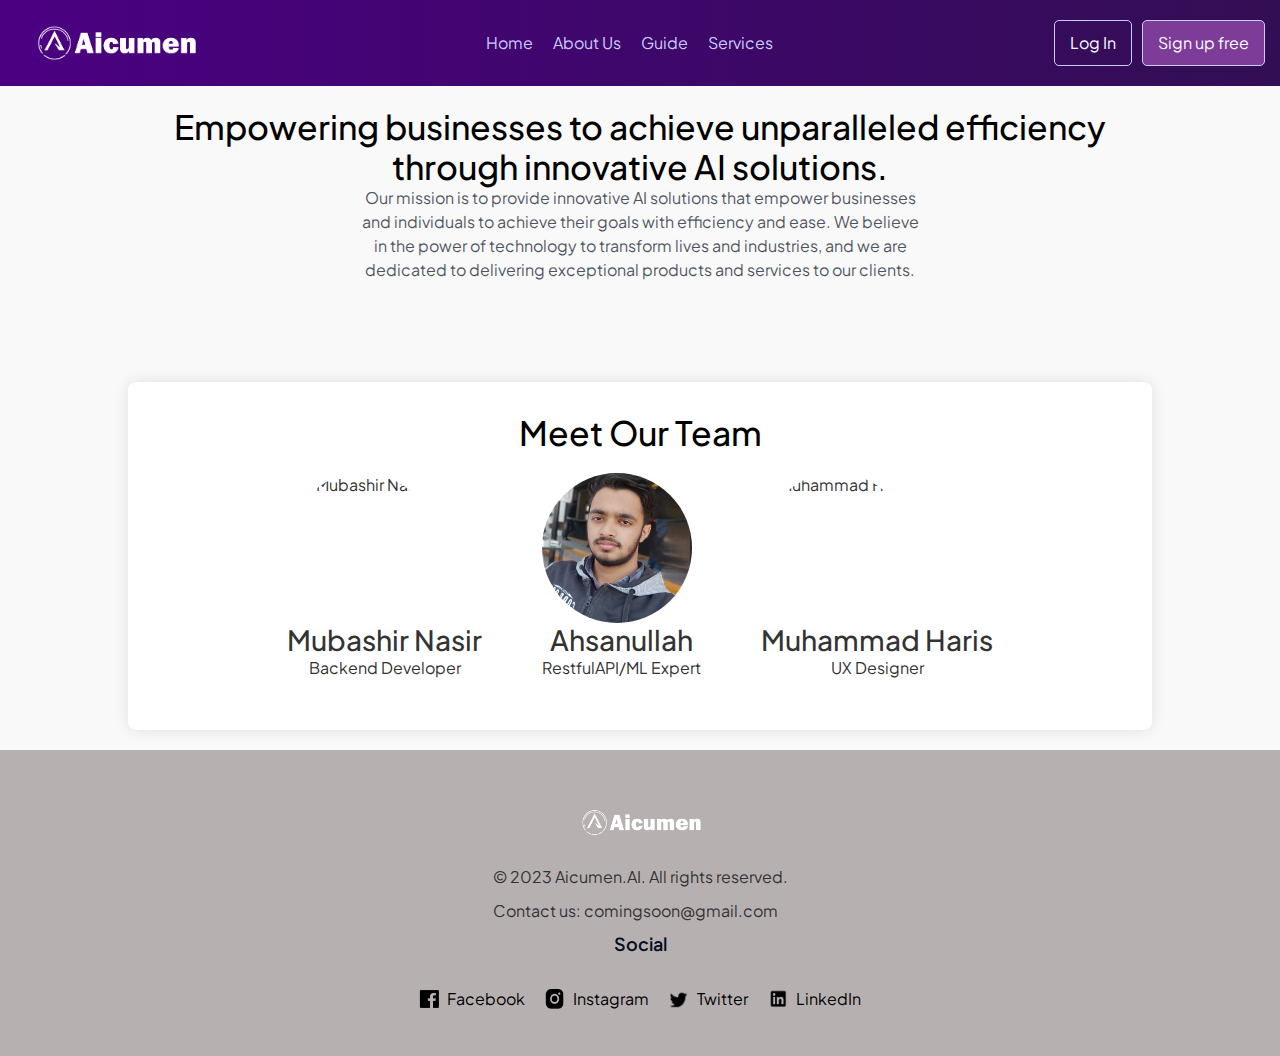
==== commit abffbb94: "Update aboutus.html" ====
--- a/aboutus.html
+++ b/aboutus.html
@@ -263,7 +263,7 @@
                 <h2>Meet Our Team</h2>
                 <div class="team-section">
                     <div class="team-member">
-                        <img src="aboutus/3.png" alt="Mubashir Nasir">
+                        <img src="aboutus/2.jpg" alt="Mubashir Nasir">
                         <h3>Mubashir Nasir</h3>
                         <p>Backend Developer</p>
                     </div>
@@ -286,8 +286,9 @@
         <div class="footer-logo">
             <img src="logo/simple.png" alt="Aicumen.AI Logo">
         </div>
-        <div class="footer-content">
-            <p>Create an account, set up your first chat skill in a matter of minutes, not months. It basically pays for itself.</p>
+        <div class="footer-content" id="footer-content">
+            <p>© 2023 Aicumen.AI. All rights reserved.</p>
+            <p>Contact us: comingsoon@gmail.com</p>
         </div>
         <h5 class="footer_chatbot_single_h5">Social</h5>
         <div class="footer-socials">
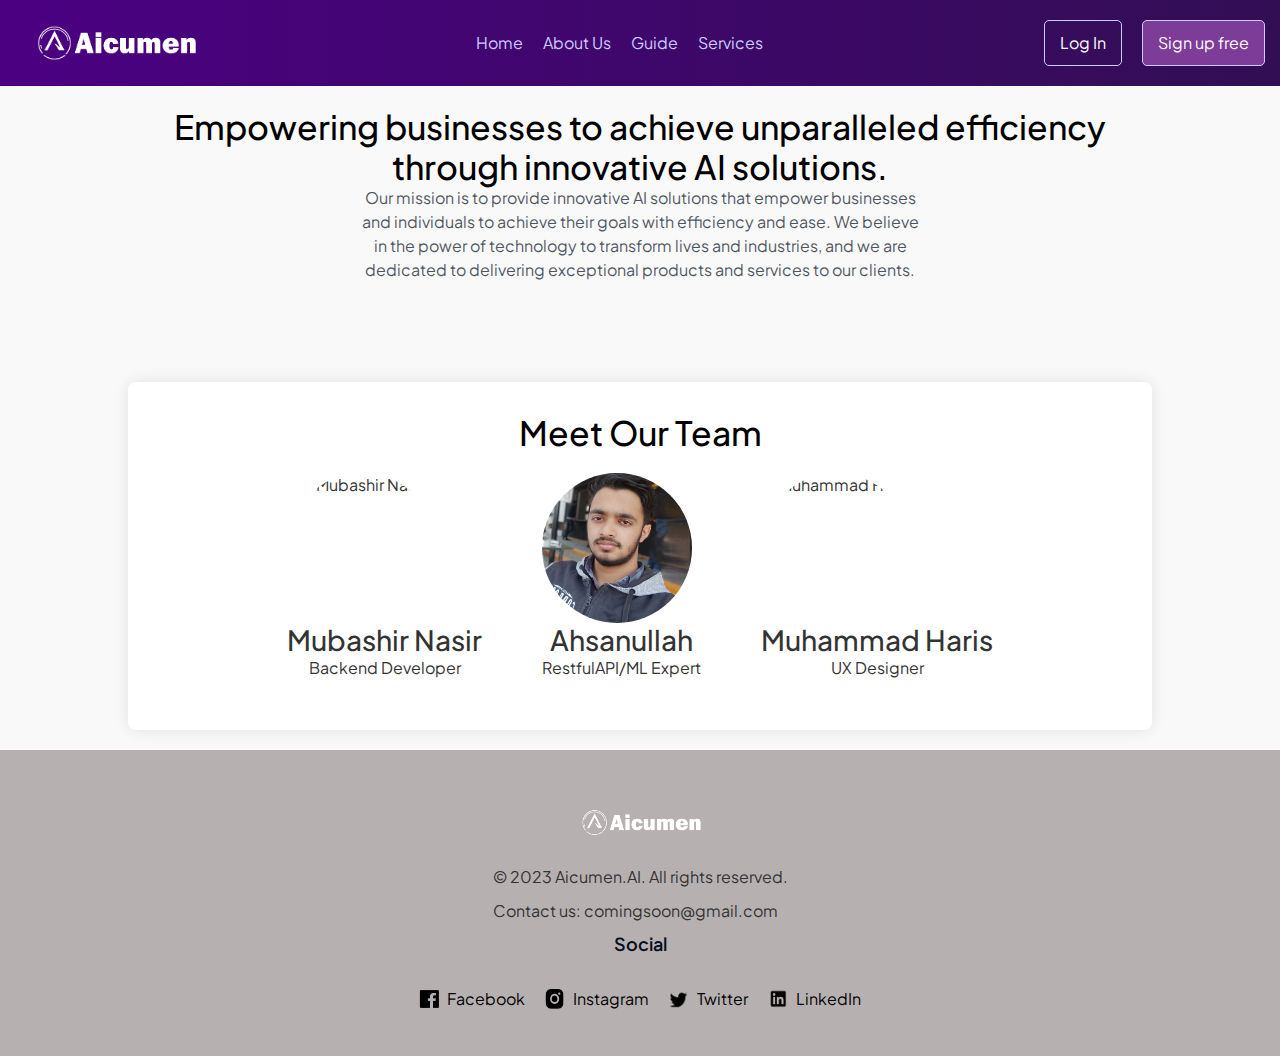
==== commit bb509374: "Update aboutus.html" ====
--- a/aboutus.html
+++ b/aboutus.html
@@ -9,223 +9,241 @@
     <link rel="stylesheet" href="assets/css/bootstrap.min.css">
     <link rel="stylesheet" href="assets/css/main.css">
     <style>
-        body {
-            font-family: 'Plus Jakarta Sans', sans-serif;
-            margin: 0;
-            padding: 0;
-            background-color: #f9f9f9;
-            color: #333;
-            display: flex;
-            flex-direction: column;
-            min-height: 100vh;
-        }
-
-        header {
-            background-image: linear-gradient(to right, #4B0082, #320e54);
-            color: white;
-            padding: 0 15px;
-            display: flex;
-            align-items: center;
-            justify-content: space-between;
-            width: 100%;
-            position: relative;
-            z-index: 1000;
-        }
-
-        .header-logo img {
-            width: 200px;
-            height: auto;
-        }
-
-        .nav-links {
-            display: flex;
-            align-items: center;
-            justify-content: center;
-            flex-grow: 1;
-            z-index: 1000;
-        }
-
-        .nav-links a {
-            color: #ccccff;
-            margin: 0 10px;
-            text-decoration: none;
-            font-size: 1em;
-            position: relative;
-            z-index: 1000;
-        }
-
-        .nav-links a:hover {
-            color: white;
-        }
-
-        .nav-buttons {
-            display: flex;
-            align-items: center;
-            z-index: 1001;
-        }
-
-        .nav-buttons a {
-            color: white;
-            padding: 10px 15px;
-            margin-left: 10px;
-            text-decoration: none;
-            border-radius: 5px;
-            border: 1px solid #ccccff;
-            position: relative;
-            z-index: 1000;
-        }
-
-        .nav-buttons .signup {
-            background-color: #7D3C98;
-        }
-
-        .nav-buttons .login:hover,
-        .nav-buttons .signup:hover {
-            background-color: #ccccff;
-            color: #4B0082;
-        }
-
-        .menu-icon {
-            display: none;
-            flex-direction: column;
-            cursor: pointer;
-            z-index: 1002;
-        }
-
-        .menu-icon div {
-            width: 25px;
-            height: 3px;
-            background-color: white;
-            margin: 4px;
-        }
-
-        @media (max-width: 768px) {
-            .nav-links,
-            .nav-buttons {
-                display: none;
-                flex-direction: column;
-                align-items: flex-start;
-                width: 100%;
-                background-color: #4B0082;
-                position: absolute;
-                top: 60px;
-                left: 0;
-                padding: 10px 0;
-                z-index: 999;
-            }
-
-            .nav-links.show {
-                display: flex;
-            }
-
-            .nav-buttons.show {
-                display: flex;
-                flex-direction: column;
-                align-items: flex-start;
-                width: 100%;
-            }
-
-            .nav-links a,
-            .nav-buttons a {
-                padding: 10px 20px;
-                width: 100%;
-                text-align: left;
-                margin: 5px 0;
-            }
-
-            .menu-icon {
-                display: flex;
-            }
-        }
-
-        .container {
-            width: 80%;
-            margin: 0 auto;
-            padding: 20px 0;
-            flex: 1;
-        }
-
-        .content {
-            background: white;
-            padding: 30px;
-            border-radius: 8px;
-            box-shadow: 0 0 15px rgba(0, 0, 0, 0.1);
-            text-align: center;
-        }
-
-        h2 {
-            color: black;
-            font-size: 2.1em;
-        }
-
-        .team-section {
-            display: flex;
-            flex-wrap: wrap;
-            justify-content: center;
-            gap: 20px;
-        }
-
-        .team-member {
-            text-align: center;
-            margin: 20px;
-        }
-
-        .team-member img {
-            width: 150px;
-            height: 150px;
-            border-radius: 50%;
-            object-fit: cover;
-        }
-
-        footer {
-            background-color: #b7b0b0;
-            color: #333;
-            padding: 40px 0;
-            display: flex;
-            justify-content: center;
-            align-items: center;
-            flex-direction: column;
-            width: 100%;
-        }
-
-        .footer-logo img {
-            width: 150px;
-            height: auto;
-        }
-
-        .footer-content p {
-            margin: 10px 0;
-        }
-
-        .footer-socials {
-            display: flex;
-            text-align: center;
-        }
-
-        .footer-socials a {
-            color: #000;
-            margin: 5px 10px;
-            text-decoration: none;
-            display: flex;
-            align-items: center;
-            gap: 8px;
-        }
-
-        .footer-socials a img {
-            width: 20px;
-            height: 20px;
-        }
-
-        .footer-socials a:hover {
-            color: #7D3C98;
-        }
+body {
+    font-family: 'Plus Jakarta Sans', sans-serif;
+    margin: 0;
+    padding: 0;
+    background-color: #f9f9f9;
+    color: #333;
+    display: flex;
+    flex-direction: column;
+    min-height: 100vh;
+}
+
+header {
+    background-image: linear-gradient(to right, #4B0082, #320e54);
+    color: white;
+    padding: 0 15px;
+    display: flex;
+    align-items: center;
+    justify-content: space-between;
+    width: 100%;
+    position: relative;
+    z-index: 1000;
+}
+
+.header-logo img {
+    width: 200px;
+    height: auto;
+}
+
+.nav-links {
+    display: flex;
+    align-items: center;
+    justify-content: center;
+    flex-grow: 1;
+    z-index: 1000;
+}
+
+.nav-links a {
+    color: #ccccff;
+    margin: 0 10px;
+    text-decoration: none;
+    font-size: 1em;
+    position: relative;
+    z-index: 1000;
+}
+
+.nav-links a:hover {
+    color: white;
+}
+
+.nav-buttons {
+    display: flex;
+    align-items: center;
+    z-index: 1001;
+}
+
+.nav-buttons .login,
+.nav-buttons .signup {
+    color: white;
+    padding: 10px 15px;
+    text-decoration: none;
+    border-radius: 5px;
+    border: 1px solid #ccccff;
+    margin-left: 20px; /* Space between login and signup */
+}
+
+.nav-buttons .signup {
+    background-color: #7D3C98;
+}
+
+.nav-buttons .login:hover,
+.nav-buttons .signup:hover {
+    background-color: #ccccff;
+    color: #4B0082;
+}
+
+.menu-icon {
+    display: none;
+    flex-direction: column;
+    cursor: pointer;
+    z-index: 1002;
+}
+
+.menu-icon div {
+    width: 25px;
+    height: 3px;
+    background-color: white;
+    margin: 4px;
+}
+
+@media (max-width: 768px) {
+    .nav-links,
+    .nav-buttons {
+        display: none;
+        flex-direction: column;
+        align-items: flex-start;
+        width: 100%;
+        background-color: #4B0082;
+        position: absolute;
+        top: 60px;
+        left: 0;
+        padding: 10px 0;
+        z-index: 999;
+    }
+
+    .nav-links.show {
+        display: flex;
+    }
+
+    .nav-buttons.show {
+        display: flex;
+    }
+
+    .nav-links a,
+    .nav-buttons .login,
+    .nav-buttons .signup {
+        padding: 10px 20px;
+        width: 100%;
+        text-align: left;
+        margin: 5px 0;
+    }
+
+    .menu-icon {
+        display: flex;
+    }
+}
+
+@media (max-width: 480px) {
+    footer {
+        padding: 10px 0;
+    }
+
+    .footer-logo img {
+        width: 100px;
+    }
+
+    .footer-socials {
+        flex-direction: column;
+        display: flex;
+        text-align: center;
+    }
+
+    .footer-content p {
+        font-size: 13px;
+        padding: 10px 10px 10px 30px;
+    }
+}
+
+.container {
+    width: 80%;
+    margin: 0 auto;
+    padding: 20px 0;
+    flex: 1;
+}
+
+.content {
+    background: white;
+    padding: 30px;
+    border-radius: 8px;
+    box-shadow: 0 0 15px rgba(0, 0, 0, 0.1);
+    text-align: center;
+}
+
+h2 {
+    color: black;
+    font-size: 2.1em;
+}
+
+.team-section {
+    display: flex;
+    flex-wrap: wrap;
+    justify-content: center;
+    gap: 20px;
+}
+
+.team-member {
+    text-align: center;
+    margin: 20px;
+}
+
+.team-member img {
+    width: 150px;
+    height: 150px;
+    border-radius: 50%;
+    object-fit: cover;
+}
+
+footer {
+    background-color: #b7b0b0;
+    color: #333;
+    padding: 40px 0;
+    display: flex;
+    justify-content: center;
+    align-items: center;
+    flex-direction: column;
+    width: 100%;
+}
+
+.footer-logo img {
+    width: 150px;
+    height: auto;
+}
+
+.footer-content p {
+    margin: 10px 0;
+}
+
+.footer-socials {
+    display: flex;
+    text-align: center;
+}
+
+.footer-socials a {
+    color: #000;
+    margin: 5px 10px;
+    text-decoration: none;
+    display: flex;
+    align-items: center;
+    gap: 8px;
+}
+
+.footer-socials a img {
+    width: 20px;
+    height: 20px;
+}
+
+.footer-socials a:hover {
+    color: #7D3C98;
+}
     </style>
 </head>
 
 <body>
     <header>
         <div class="header-logo">
-            <a href="./index.html"><img src="logo/simple.png" alt="Aicumen.AI Logo"></a>
+            <a href="./index.html"><img src="./logo/simple.png" alt="Aicumen.AI Logo"></a>
         </div>
         <nav class="nav-links" id="nav-links">
             <a href="./index.html">Home</a>
@@ -233,7 +251,7 @@
             <a href="./guide.html">Guide</a>
             <a href="./services.html">Services</a>
         </nav>
-        <div class="nav-buttons" id="nav-buttons">
+        <div class="nav-buttons">
             <a href="#" class="login">Log In</a>
             <a href="#" class="signup">Sign up free</a>
         </div>
@@ -284,7 +302,7 @@
 
     <footer>
         <div class="footer-logo">
-            <img src="logo/simple.png" alt="Aicumen.AI Logo">
+            <img src="./logo/simple.png" alt="Aicumen.AI Logo">
         </div>
         <div class="footer-content" id="footer-content">
             <p>© 2023 Aicumen.AI. All rights reserved.</p>
@@ -293,30 +311,28 @@
         <h5 class="footer_chatbot_single_h5">Social</h5>
         <div class="footer-socials">
             <a href="https://facebook.com">
-                <img src="socials/facebook.png" alt="Facebook">Facebook
+                <img src="./socials/facebook.png" alt="Facebook">Facebook
             </a>
             <a href="https://instagram.com">
-                <img src="socials/instagram.png" alt="Instagram">Instagram
+                <img src="./socials/instagram.png" alt="Instagram">Instagram
             </a>
             <a href="https://twitter.com">
-                <img src="socials/twitter.png" alt="Twitter">Twitter
+                <img src="./socials/twitter.png" alt="Twitter">Twitter
             </a>
             <a href="https://linkedin.com">
-                <img src="socials/linkedin.png" alt="LinkedIn">LinkedIn
+                <img src="./socials/linkedin.png" alt="LinkedIn">LinkedIn
             </a>
         </div>
     </footer>
-
-    <script>
-        const menuIcon = document.getElementById('menu-icon');
-        const navLinks = document.getElementById('nav-links');
-        const navButtons = document.getElementById('nav-buttons');
-
-        menuIcon.addEventListener('click', () => {
-            navLinks.classList.toggle('show');
-            navButtons.classList.toggle('show');
-        });
-    </script>
 </body>
 
+<script>
+    document.getElementById("menu-icon").addEventListener("click", function () {
+        var navLinks = document.getElementById("nav-links");
+        navLinks.classList.toggle("show");
+        var navButtons = document.querySelector(".nav-buttons");
+        navButtons.classList.toggle("show");
+    });
+</script>
+
 </html>
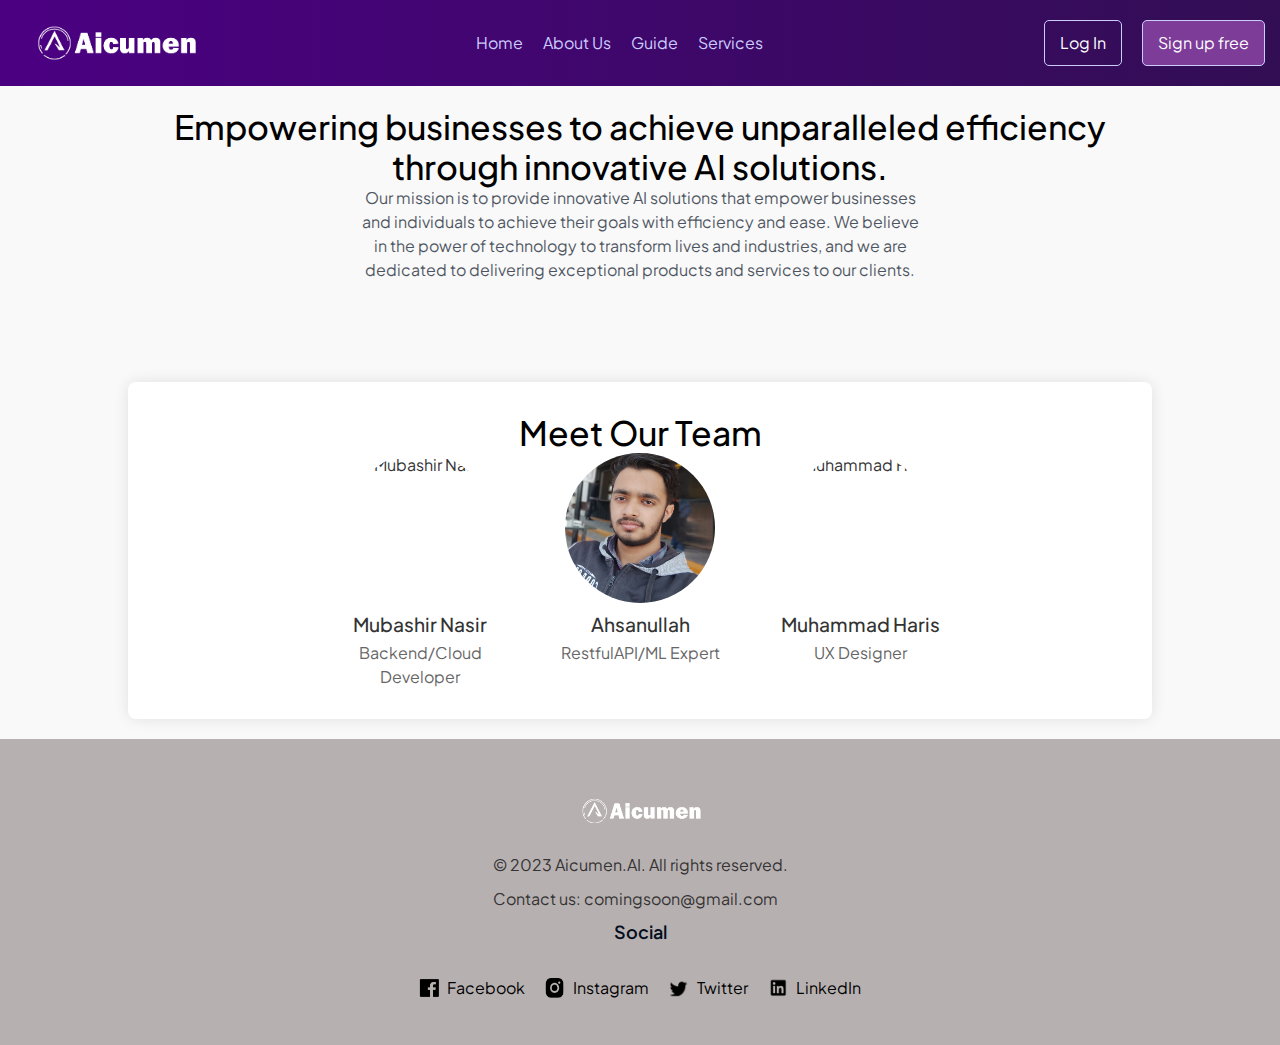
==== commit 9d792afc: "Update aboutus.html" ====
--- a/aboutus.html
+++ b/aboutus.html
@@ -184,8 +184,11 @@
 }
 
 .team-member {
+    display: flex;
+    flex-direction: column;
+    align-items: center;
     text-align: center;
-    margin: 20px;
+    width: 200px;
 }
 
 .team-member img {
@@ -193,6 +196,18 @@
     height: 150px;
     border-radius: 50%;
     object-fit: cover;
+}
+
+.team-member h3 {
+    margin: 10px 0 5px;
+    font-size: 1.2em;
+    color: #333;
+}
+
+.team-member p {
+    margin: 0;
+    font-size: 1em;
+    color: #666;
 }
 
 footer {
@@ -283,7 +298,7 @@
                     <div class="team-member">
                         <img src="aboutus/2.jpg" alt="Mubashir Nasir">
                         <h3>Mubashir Nasir</h3>
-                        <p>Backend Developer</p>
+                        <p>Backend/Cloud Developer</p>
                     </div>
                     <div class="team-member">
                         <img src="aboutus/1.png" alt="Ahsanullah">
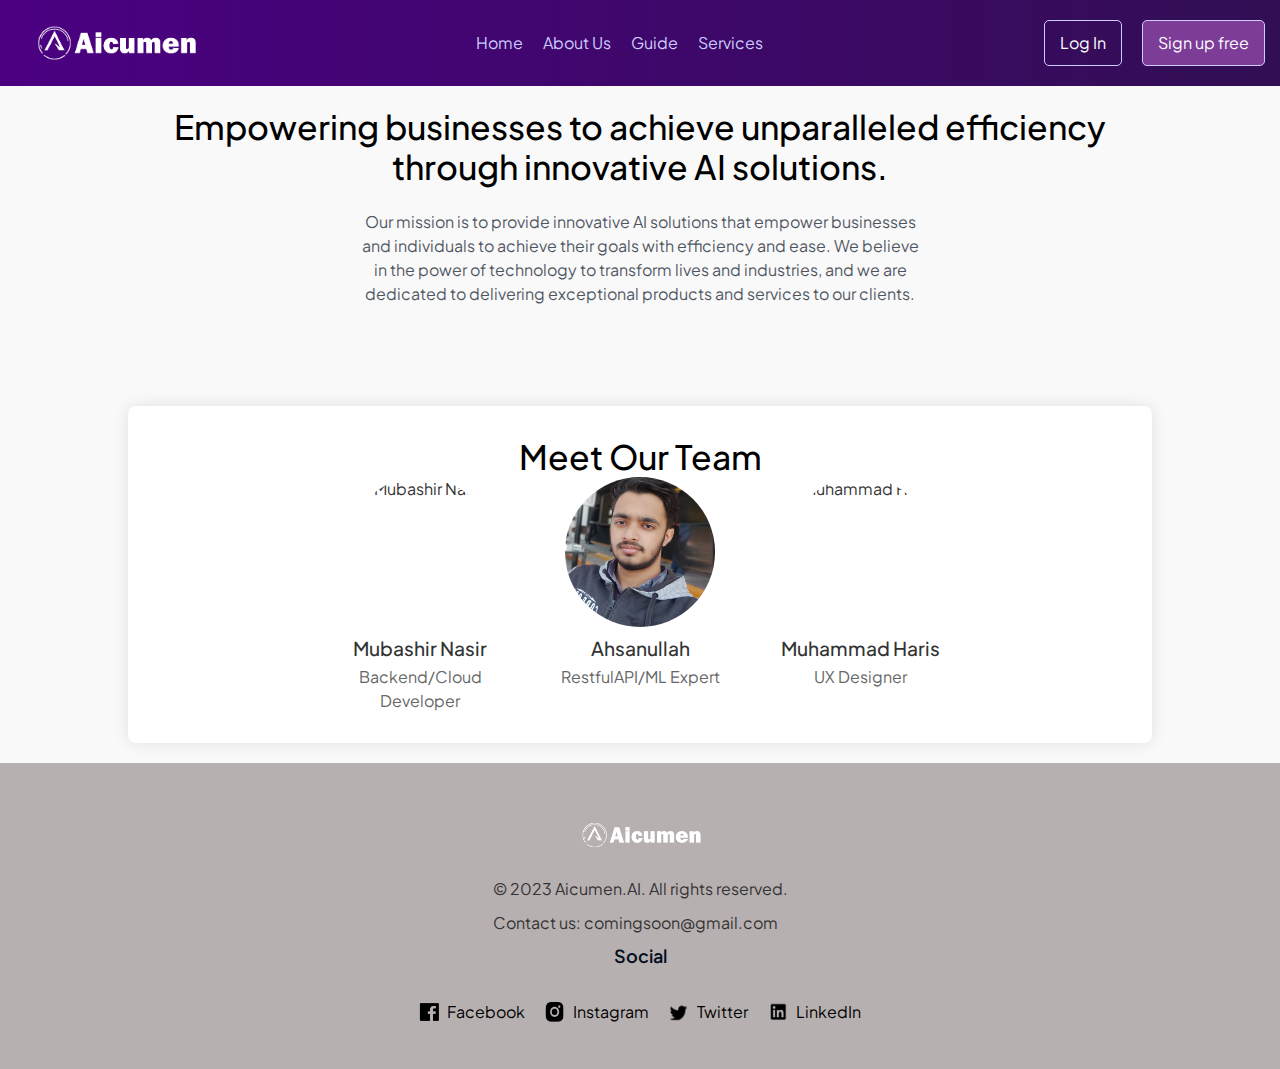
==== commit 55b63259: "Update aboutus.html" ====
--- a/aboutus.html
+++ b/aboutus.html
@@ -5,6 +5,7 @@
     <meta charset="UTF-8">
     <meta name="viewport" content="width=device-width, initial-scale=1.0">
     <title>About Us - Aicumen.AI</title>
+    <link rel="icon" href="logo/simple1.png" type="image/png">
     <link href="https://fonts.googleapis.com/css2?family=Plus+Jakarta+Sans:wght@300;400;500;600;700;800&display=swap" rel="stylesheet">
     <link rel="stylesheet" href="assets/css/bootstrap.min.css">
     <link rel="stylesheet" href="assets/css/main.css">
@@ -283,6 +284,7 @@
                 <div class="col-12">
                     <div class="_conversation_chatbot_title">
                         <h2 class="_conversation_chatbot_title_h4">Empowering businesses to achieve unparalleled efficiency through innovative AI solutions.</h2>
+                        <br>
                         <p class="_conversation_chatbot_title_p">Our mission is to provide innovative AI solutions that empower businesses and individuals to achieve their goals with efficiency and ease. We believe in the power of technology to transform lives and industries, and we are dedicated to delivering exceptional products and services to our clients.</p>
                     </div>
                 </div>
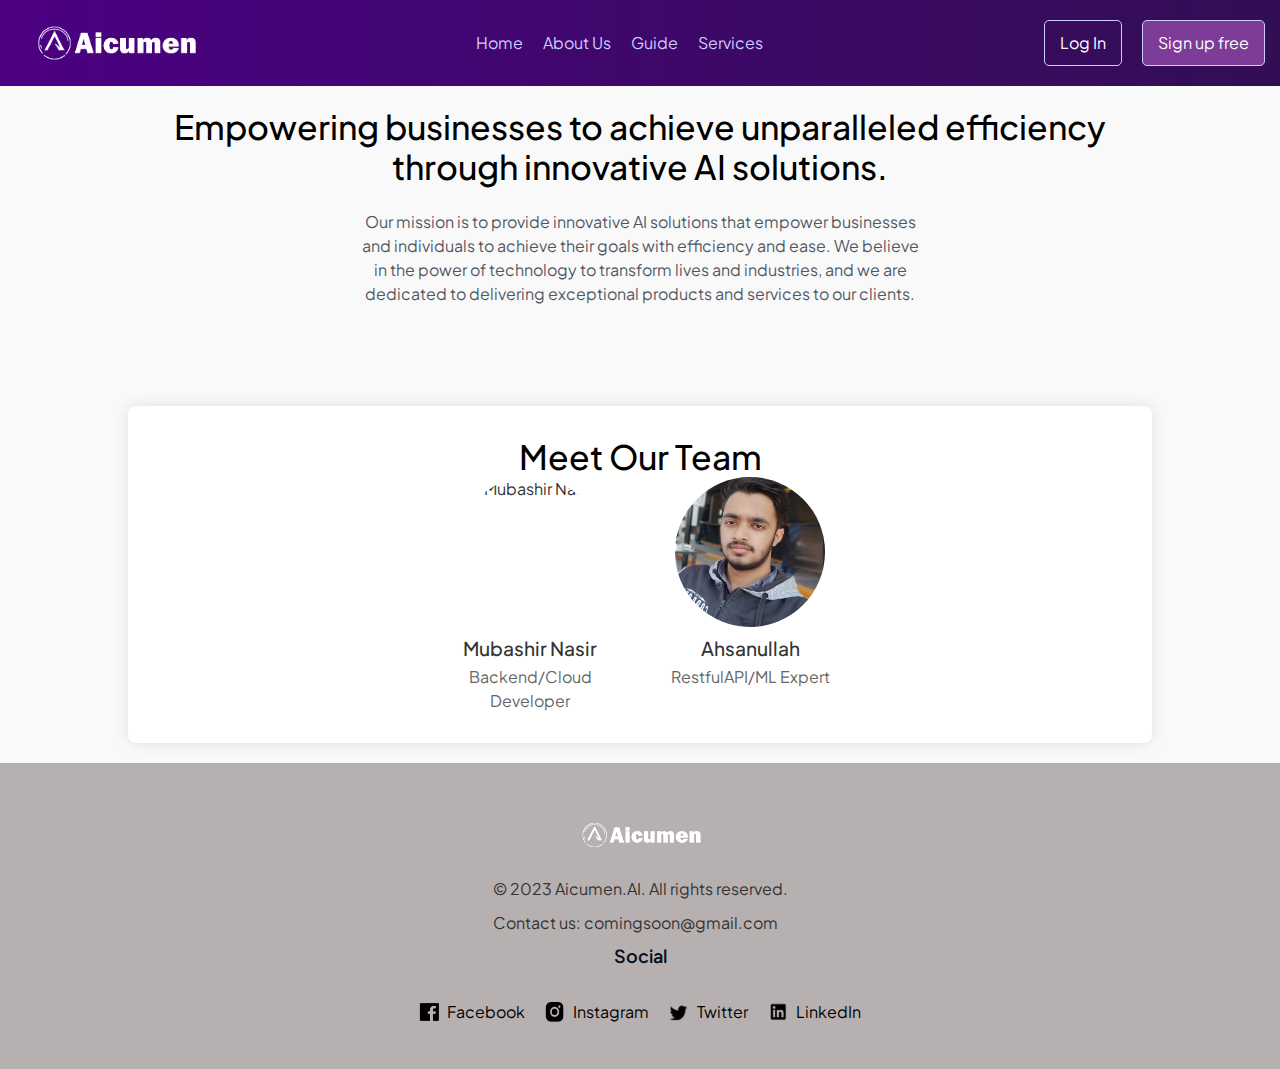
==== commit 4274592a: "Update aboutus.html" ====
--- a/aboutus.html
+++ b/aboutus.html
@@ -268,8 +268,8 @@
             <a href="./services.html">Services</a>
         </nav>
         <div class="nav-buttons">
-            <a href="#" class="login">Log In</a>
-            <a href="#" class="signup">Sign up free</a>
+            <a href="https://dashboard.aicumen.cloud/" class="login">Log In</a>
+            <a href="https://dashboard.aicumen.cloud/" class="signup">Sign up free</a>
         </div>
         <div class="menu-icon" id="menu-icon">
             <div></div>
@@ -307,11 +307,6 @@
                         <h3>Ahsanullah</h3>
                         <p>RestfulAPI/ML Expert</p>
                     </div>
-                    <div class="team-member">
-                        <img src="aboutus/3.png" alt="Muhammad Haris">
-                        <h3>Muhammad Haris</h3>
-                        <p>UX Designer</p>
-                    </div>
                 </div>
             </div>
         </div>
